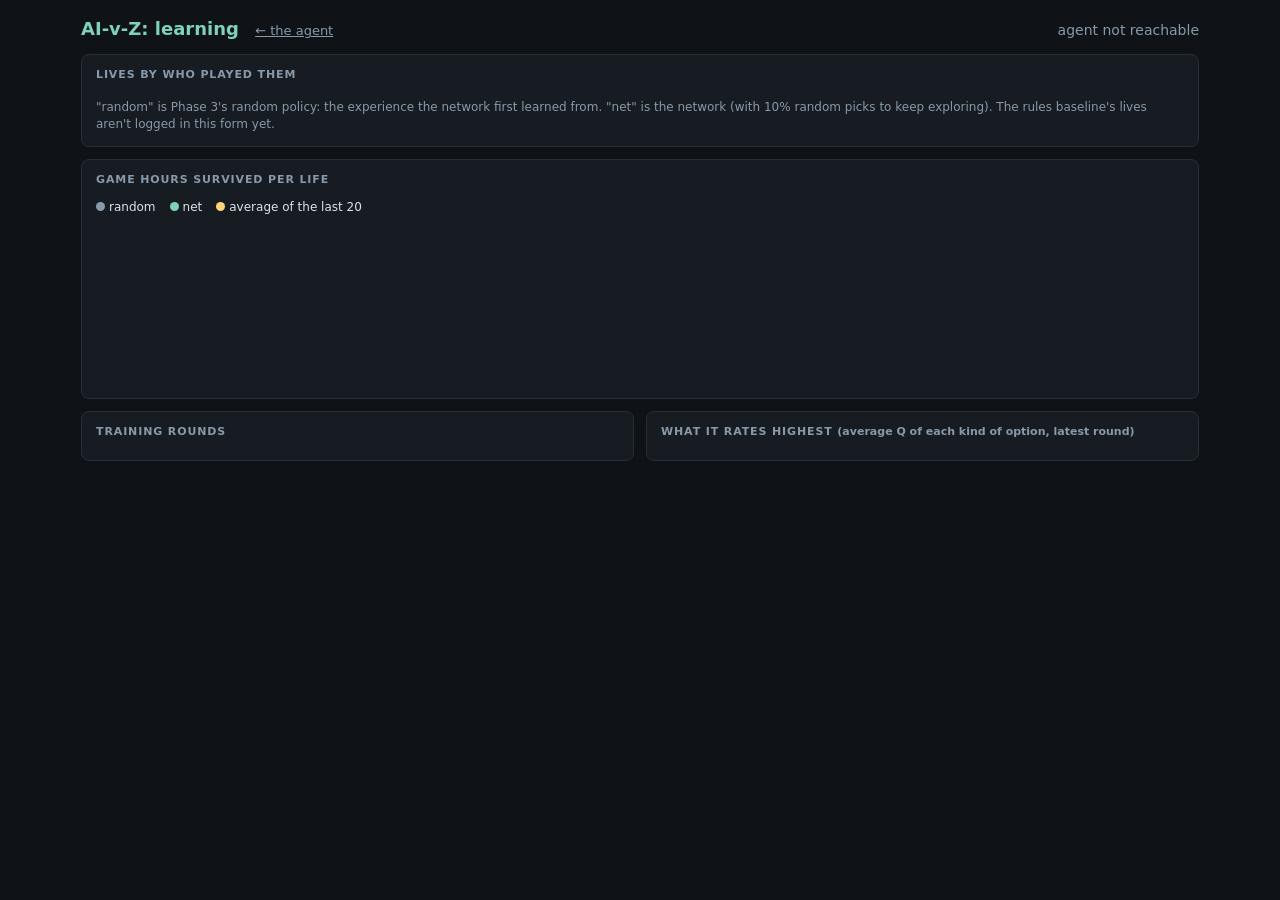
==== agent/learning.html @ 7fbdaf45 "Phase 4 milestone 1: the network plays and retrains every 15 minutes - agent/features.py: what the n" ====
<!doctype html>
<html lang="en">
<head>
<meta charset="utf-8">
<meta name="viewport" content="width=device-width, initial-scale=1">
<title>AI-v-Z learning</title>
<style>
  :root { --bg:#0f1317; --panel:#161c22; --line:#26303a; --text:#dde3ea; --muted:#8899aa; --accent:#7fd1b9; --warn:#ffd479; --bad:#e05555; --good:#7fd17f; --rand:#8899aa; }
  * { box-sizing: border-box; }
  body { margin: 0; background: var(--bg); color: var(--text); font: 14px/1.45 system-ui, "Segoe UI", sans-serif; }
  main { max-width: 1150px; margin: 0 auto; padding: 16px; display: grid; gap: 12px; grid-template-columns: 1fr 1fr; }
  header { grid-column: 1 / -1; display: flex; justify-content: space-between; align-items: baseline; gap: 12px; flex-wrap: wrap; }
  h1 { margin: 0; font-size: 18px; color: var(--accent); }
  h1 a, header a { color: var(--muted); font-size: 13px; font-weight: 400; margin-left: 10px; }
  h2 { margin: 0 0 8px; font-size: 11px; letter-spacing: .08em; text-transform: uppercase; color: var(--muted); }
  section { background: var(--panel); border: 1px solid var(--line); border-radius: 8px; padding: 12px 14px; min-width: 0; }
  .wide { grid-column: 1 / -1; }
  .muted { color: var(--muted); }
  table { width: 100%; border-collapse: collapse; font-size: 12px; }
  td, th { padding: 3px 6px; border-top: 1px solid var(--line); text-align: left; vertical-align: top; }
  th { color: var(--muted); font-weight: 500; }
  td.n, th.n { text-align: right; font-variant-numeric: tabular-nums; }
  .pos { color: var(--good); } .neg { color: var(--bad); }
  svg { width: 100%; display: block; }
  .legend span { margin-right: 14px; font-size: 12px; }
  .dot { display: inline-block; width: 9px; height: 9px; border-radius: 50%; margin-right: 4px; }
  .bar { height: 10px; background: var(--accent); border-radius: 2px; }
  .bar.neg { background: var(--bad); }
  .scroll { max-height: 330px; overflow: auto; }
  @media (max-width: 760px) { main { grid-template-columns: 1fr; } }
</style>
</head>
<body>
<main>
  <header><h1>AI-v-Z: learning <a href="/">← the agent</a></h1><span id="status" class="muted">connecting…</span></header>

  <section class="wide">
    <h2>Lives by who played them</h2>
    <table id="compare"></table>
    <p class="muted" style="font-size:12px;margin:8px 0 0">"random" is Phase 3's random policy: the experience the network first learned from.
      "net" is the network (with 10% random picks to keep exploring). The rules baseline's lives aren't logged in this form yet.</p>
  </section>

  <section class="wide">
    <h2>Game hours survived per life <span class="muted" id="avg" style="text-transform:none;letter-spacing:0"></span></h2>
    <div class="legend"><span><i class="dot" style="background:var(--rand)"></i>random</span><span><i class="dot" style="background:var(--accent)"></i>net</span><span><i class="dot" style="background:var(--warn)"></i>average of the last 20</span></div>
    <svg id="hours" viewBox="0 0 1000 170" preserveAspectRatio="none" style="height:170px"></svg>
  </section>

  <section>
    <h2>Training rounds</h2>
    <div id="trainer" class="muted" style="font-size:12px;margin-bottom:6px"></div>
    <div class="scroll"><table id="rounds"></table></div>
  </section>

  <section>
    <h2>What it rates highest <span class="muted" style="text-transform:none;letter-spacing:0">(average Q of each kind of option, latest round)</span></h2>
    <div class="scroll"><table id="verbs"></table></div>
  </section>
</main>
<script>
const $ = id => document.getElementById(id);
const esc = s => String(s ?? "").replace(/[&<>"]/g, c => ({"&":"&amp;","<":"&lt;",">":"&gt;",'"':"&quot;"}[c]));
const mean = a => a.length ? a.reduce((x, y) => x + y, 0) / a.length : 0;
const median = a => { if (!a.length) return 0; const s = a.slice().sort((x, y) => x - y), m = s.length >> 1; return s.length % 2 ? s[m] : (s[m - 1] + s[m]) / 2; };
const f1 = x => (Math.round(x * 10) / 10).toFixed(1);
function compare(lives) {
  const groups = {};
  for (const l of lives) (groups[l.policy] = groups[l.policy] || []).push(l);
  const rows = [];
  for (const [p, ls] of Object.entries(groups)) {
    rows.push([p + " (all)", ls]);
    if (ls.length > 20) rows.push([p + " (last 20)", ls.slice(-20)]);
  }
  $("compare").innerHTML = `<tr><th>played by</th><th class="n">lives</th><th class="n">median hours</th><th class="n">mean hours</th><th class="n">best hours</th>` +
    `<th class="n">mean reward</th><th class="n">mean kills</th><th class="n">item kinds</th><th class="n">buildings</th></tr>` +
    rows.map(([name, ls]) => `<tr><td>${esc(name)}</td><td class="n">${ls.length}</td><td class="n">${f1(median(ls.map(l => l.hours)))}</td>` +
      `<td class="n">${f1(mean(ls.map(l => l.hours)))}</td><td class="n">${f1(Math.max(...ls.map(l => l.hours)))}</td>` +
      `<td class="n">${f1(mean(ls.map(l => l.reward)))}</td><td class="n">${f1(mean(ls.map(l => l.kills)))}</td>` +
      `<td class="n">${f1(mean(ls.map(l => l.items)))}</td><td class="n">${f1(mean(ls.map(l => l.buildings)))}</td></tr>`).join("");
}
function hours(lives) {
  const svg = $("hours");
  if (!lives.length) { svg.innerHTML = ""; return; }
  const max = Math.max(1, ...lives.map(l => l.hours)), w = 1000 / lives.length;
  const y = h => 165 - 158 * Math.sqrt(h / max);   // square-root scale: short lives stay visible next to long ones
  let bars = lives.map((l, i) => `<rect x="${i * w}" y="${y(l.hours)}" width="${Math.max(1, w - 1)}" height="${165 - y(l.hours)}" ` +
    `fill="${l.policy === "net" ? "#7fd1b9" : "#8899aa"}"><title>life ${l.life} (${l.policy}): ${l.hours} h, reward ${l.reward}</title></rect>`).join("");
  const pts = lives.map((l, i) => { const s = lives.slice(Math.max(0, i - 19), i + 1); return `${(i + .5) * w},${y(mean(s.map(x => x.hours)))}`; });
  bars += `<polyline points="${pts.join(" ")}" fill="none" stroke="#ffd479" stroke-width="2" vector-effect="non-scaling-stroke"/>`;
  svg.innerHTML = bars;
  $("avg").textContent = `(${lives.length} lives; scale is square-root; longest ${f1(max)} h)`;
}
async function tick() {
  let s;
  try { s = await (await fetch("/api/learning")).json(); } catch { $("status").textContent = "agent not reachable"; return; }
  const h = s.history || [], last = h[h.length - 1];
  $("status").textContent = `${s.policy} policy · ` + (last ? `network round ${last.round}, trained ${last.trained_at.replace("T", " ")}` : "no network trained yet");
  const t = s.trainer;
  $("trainer").textContent = !t ? "training is off for this policy" : t.running ? `training now (${t.running_s} s so far)…` :
    `trains every ${t.every_min} min in a low-priority process` + (t.last_code !== null && t.last_code !== 0 ? ` · last run failed (${t.last_code}), see logs/model/train.log` : "");
  compare(s.lives || []);
  hours(s.lives || []);
  $("rounds").innerHTML = `<tr><th>round</th><th>trained</th><th class="n">decisions</th><th class="n">loss</th><th class="n">mean Q</th><th class="n">s</th></tr>` +
    h.slice().reverse().map(r => `<tr><td>${r.round}</td><td class="muted">${esc((r.trained_at || "").slice(5).replace("T", " "))}</td><td class="n">${r.decisions}</td>` +
      `<td class="n">${r.loss_first} → ${r.loss}</td><td class="n">${r.q_mean}</td><td class="n">${r.seconds}</td></tr>`).join("");
  const v = Object.entries((last || {}).verbs || {});
  const big = Math.max(0.01, ...v.map(([, q]) => Math.abs(q)));
  $("verbs").innerHTML = v.map(([verb, q]) => `<tr><td>${esc(verb.replace(/_/g, " "))}</td><td class="n" style="width:60px">${q.toFixed(2)}</td>` +
    `<td style="width:55%"><div class="bar ${q < 0 ? "neg" : ""}" style="width:${100 * Math.abs(q) / big}%"></div></td></tr>`).join("") || '<tr><td class="muted">no network yet</td></tr>';
}
setInterval(tick, 5000);
tick();
</script>
</body>
</html>
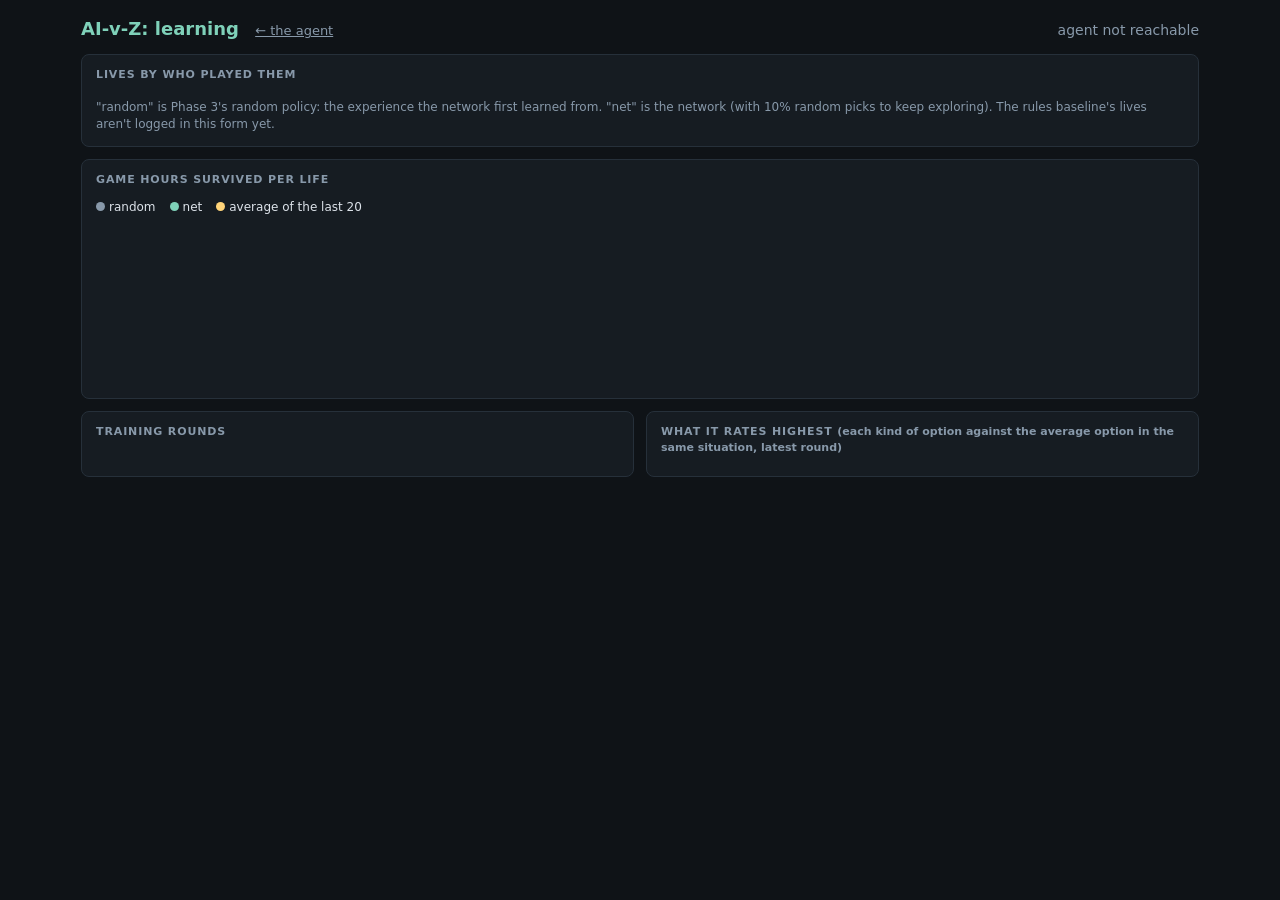
==== commit b7cfff38: "Phase 4: conservative training, 2000 updates a round, option kinds shown against their situation - R" ====
--- a/agent/learning.html
+++ b/agent/learning.html
@@ -54,7 +54,7 @@
   </section>
 
   <section>
-    <h2>What it rates highest <span class="muted" style="text-transform:none;letter-spacing:0">(average Q of each kind of option, latest round)</span></h2>
+    <h2>What it rates highest <span class="muted" style="text-transform:none;letter-spacing:0">(each kind of option against the average option in the same situation, latest round)</span></h2>
     <div class="scroll"><table id="verbs"></table></div>
   </section>
 </main>
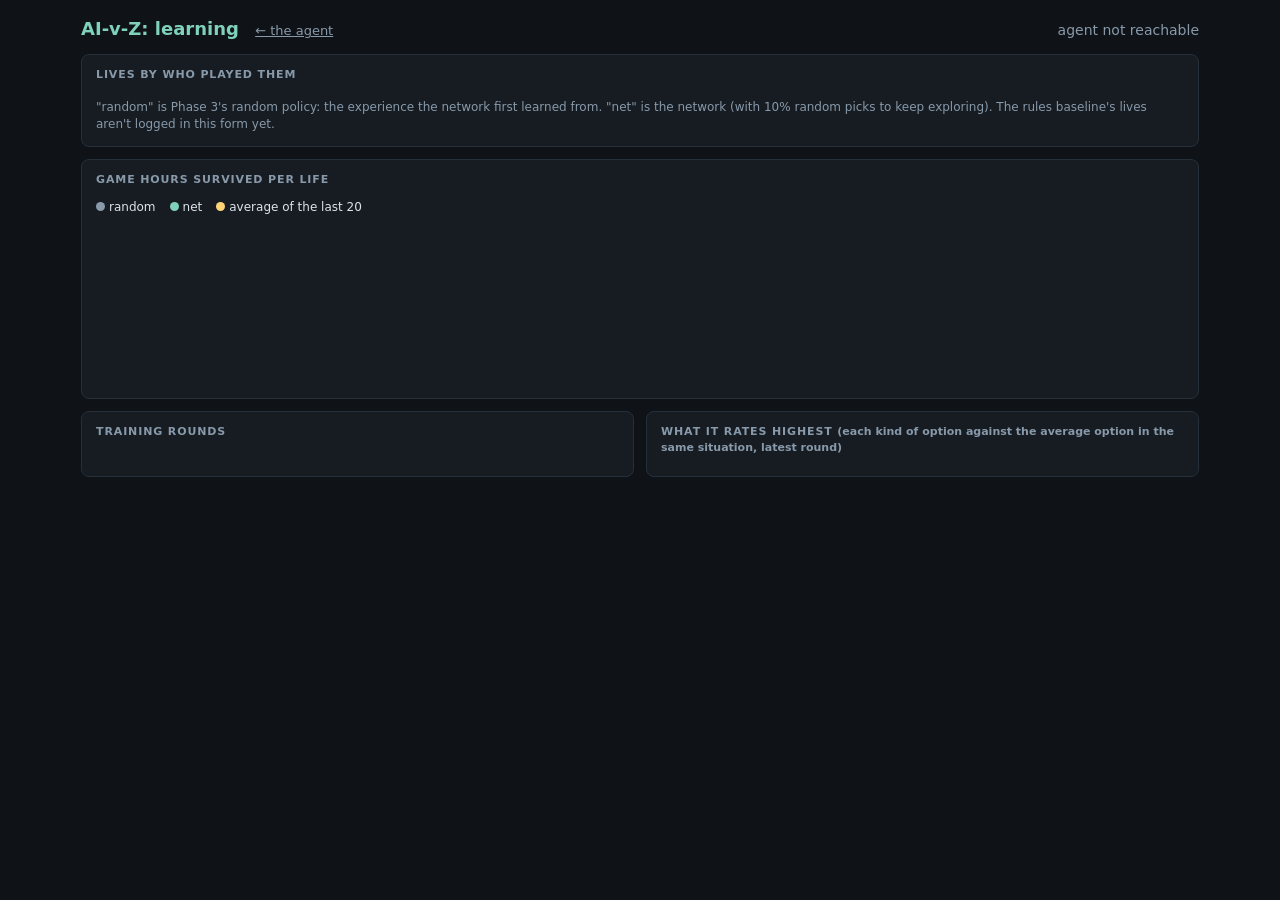
==== commit 2590e08c: "Bridge logs the rules baseline's lives (policy: rules) for the Learning page Co-Authored-By: Claude " ====
--- a/agent/learning.html
+++ b/agent/learning.html
@@ -63,6 +63,7 @@
 const esc = s => String(s ?? "").replace(/[&<>"]/g, c => ({"&":"&amp;","<":"&lt;",">":"&gt;",'"':"&quot;"}[c]));
 const mean = a => a.length ? a.reduce((x, y) => x + y, 0) / a.length : 0;
 const median = a => { if (!a.length) return 0; const s = a.slice().sort((x, y) => x - y), m = s.length >> 1; return s.length % 2 ? s[m] : (s[m - 1] + s[m]) / 2; };
+const mn = (ls, k) => { const v = ls.map(l => l[k]).filter(x => x != null); return v.length ? f1(mean(v)) : "–"; };   // rules lives have no reward/items/buildings
 const f1 = x => (Math.round(x * 10) / 10).toFixed(1);
 function compare(lives) {
   const groups = {};
@@ -76,8 +77,8 @@
     `<th class="n">mean reward</th><th class="n">mean kills</th><th class="n">item kinds</th><th class="n">buildings</th></tr>` +
     rows.map(([name, ls]) => `<tr><td>${esc(name)}</td><td class="n">${ls.length}</td><td class="n">${f1(median(ls.map(l => l.hours)))}</td>` +
       `<td class="n">${f1(mean(ls.map(l => l.hours)))}</td><td class="n">${f1(Math.max(...ls.map(l => l.hours)))}</td>` +
-      `<td class="n">${f1(mean(ls.map(l => l.reward)))}</td><td class="n">${f1(mean(ls.map(l => l.kills)))}</td>` +
-      `<td class="n">${f1(mean(ls.map(l => l.items)))}</td><td class="n">${f1(mean(ls.map(l => l.buildings)))}</td></tr>`).join("");
+      `<td class="n">${mn(ls, "reward")}</td><td class="n">${f1(mean(ls.map(l => l.kills)))}</td>` +
+      `<td class="n">${mn(ls, "items")}</td><td class="n">${mn(ls, "buildings")}</td></tr>`).join("");
 }
 function hours(lives) {
   const svg = $("hours");
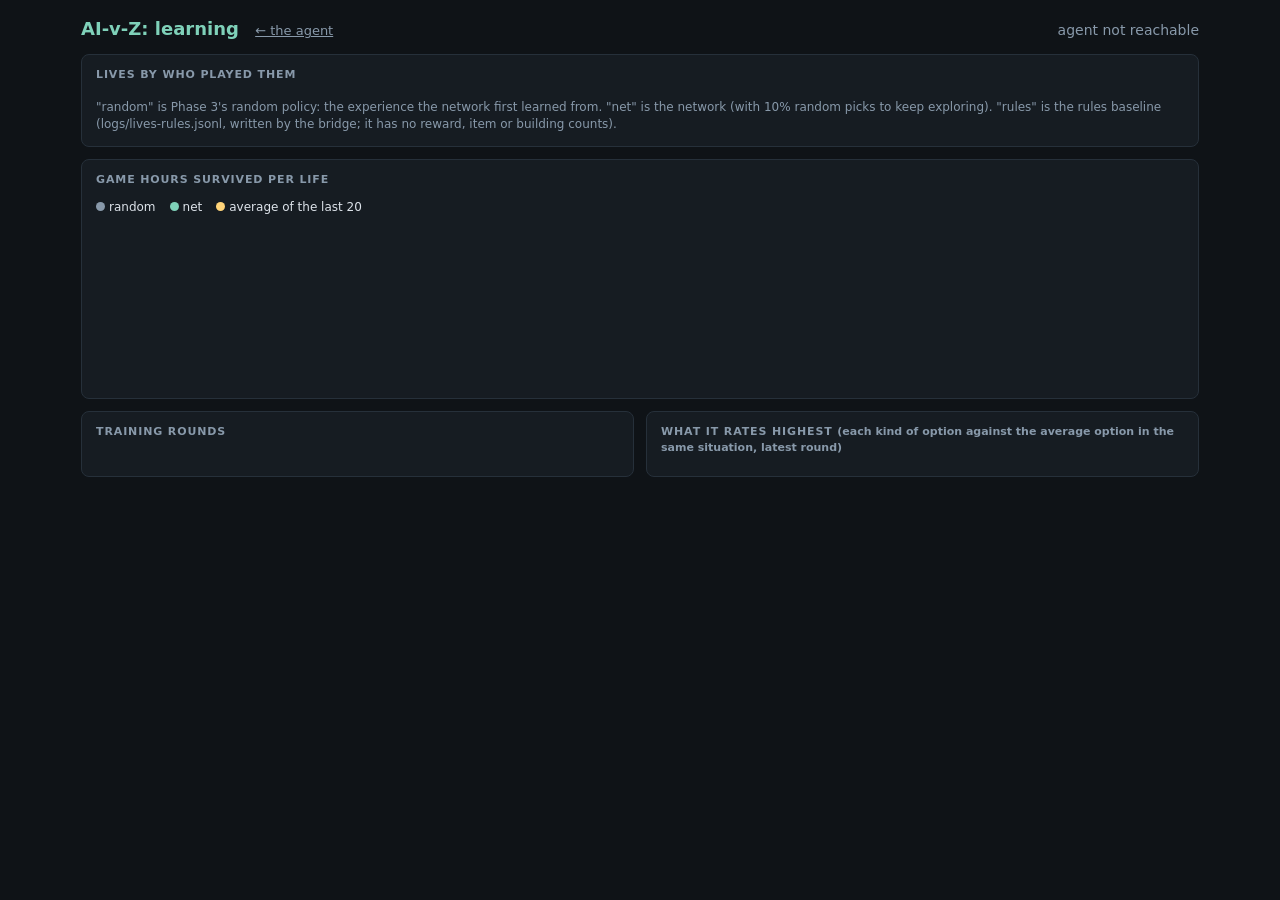
==== commit b387b9ad: "Learning page: the rules baseline's lives are logged now; fix the stale note Co-Authored-By: Claude " ====
--- a/agent/learning.html
+++ b/agent/learning.html
@@ -38,7 +38,7 @@
     <h2>Lives by who played them</h2>
     <table id="compare"></table>
     <p class="muted" style="font-size:12px;margin:8px 0 0">"random" is Phase 3's random policy: the experience the network first learned from.
-      "net" is the network (with 10% random picks to keep exploring). The rules baseline's lives aren't logged in this form yet.</p>
+      "net" is the network (with 10% random picks to keep exploring). "rules" is the rules baseline (logs/lives-rules.jsonl, written by the bridge; it has no reward, item or building counts).</p>
   </section>
 
   <section class="wide">
